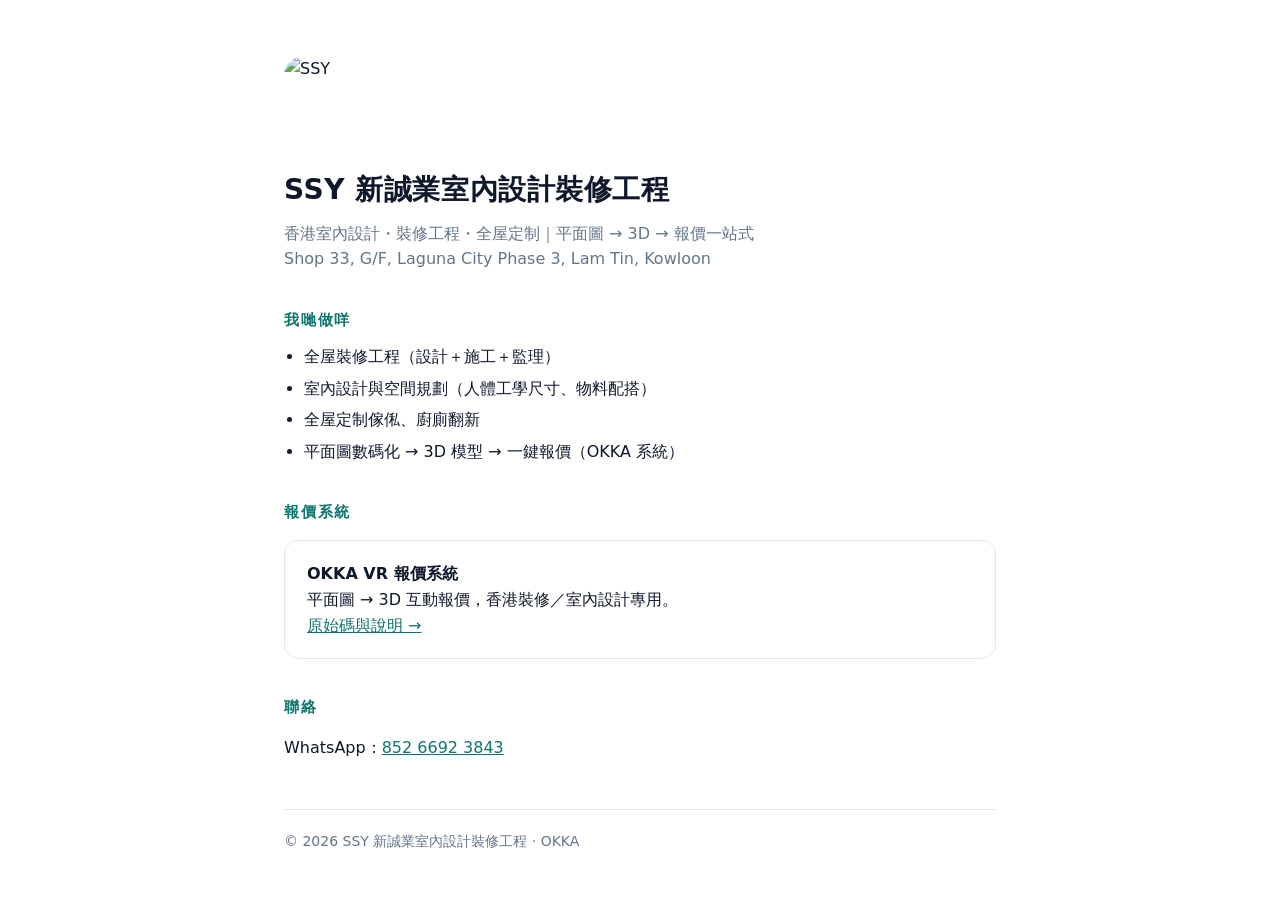
==== index.html @ 8503f15b "pages: add index.html" ====
<!doctype html>
<html lang="zh-HK">
<head>
<meta charset="utf-8">
<meta name="viewport" content="width=device-width,initial-scale=1">
<title>SSY 新誠業室內設計裝修工程 · OKKA</title>
<meta name="description" content="香港室內設計・裝修工程・全屋定制｜平面圖→3D→報價一站式。藍田麗港城。">
<style>
  :root{--ink:#0f172a;--muted:#64748b;--line:#e2e8f0;--brand:#0f766e}
  *{box-sizing:border-box}
  body{margin:0;font:16px/1.6 -apple-system,"Noto Sans HK","PingFang HK",system-ui,sans-serif;color:var(--ink);background:#fff}
  .wrap{max-width:760px;margin:0 auto;padding:56px 24px}
  .logo{width:88px;height:88px;border-radius:20px;display:block;margin-bottom:24px}
  h1{font-size:28px;margin:0 0 8px;letter-spacing:.02em}
  .sub{color:var(--muted);margin:0 0 32px}
  h2{font-size:15px;text-transform:uppercase;letter-spacing:.12em;color:var(--brand);margin:36px 0 12px}
  ul{margin:0;padding-left:20px}
  li{margin:6px 0}
  a{color:var(--brand)}
  .card{border:1px solid var(--line);border-radius:14px;padding:20px 22px;margin:16px 0}
  footer{margin-top:48px;padding-top:20px;border-top:1px solid var(--line);color:var(--muted);font-size:14px}
</style>
</head>
<body>
<div class="wrap">
  <img class="logo" src="icon-512.png" alt="SSY">
  <h1>SSY 新誠業室內設計裝修工程</h1>
  <p class="sub">香港室內設計・裝修工程・全屋定制｜平面圖 → 3D → 報價一站式<br>Shop 33, G/F, Laguna City Phase 3, Lam Tin, Kowloon</p>

  <h2>我哋做咩</h2>
  <ul>
    <li>全屋裝修工程（設計＋施工＋監理）</li>
    <li>室內設計與空間規劃（人體工學尺寸、物料配搭）</li>
    <li>全屋定制傢俬、廚廁翻新</li>
    <li>平面圖數碼化 → 3D 模型 → 一鍵報價（OKKA 系統）</li>
  </ul>

  <h2>報價系統</h2>
  <div class="card">
    <strong>OKKA VR 報價系統</strong><br>
    平面圖 → 3D 互動報價，香港裝修／室內設計專用。<br>
    <a href="https://github.com/ssyaia8888/okka-vr-quotation">原始碼與說明 →</a>
  </div>

  <h2>聯絡</h2>
  <p>WhatsApp：<a href="https://wa.me/85266923843">852 6692 3843</a></p>

  <footer>© <span id="y"></span> SSY 新誠業室內設計裝修工程 · OKKA</footer>
</div>
<script>document.getElementById('y').textContent=new Date().getFullYear()</script>
</body>
</html>
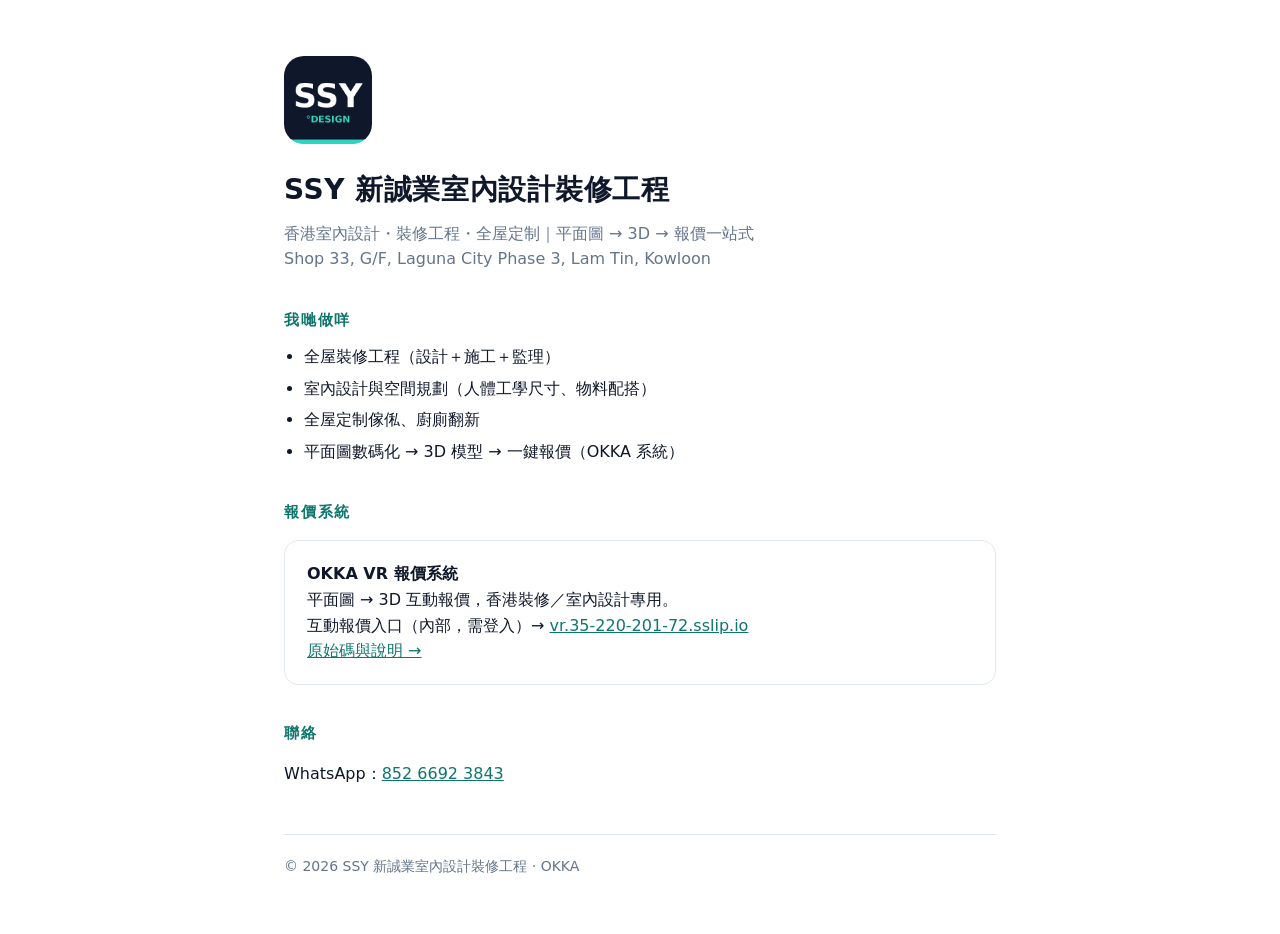
==== commit 38d2e8f3: "pages: link to live interactive quotation site (internal, auth)" ====
--- a/index.html
+++ b/index.html
@@ -39,6 +39,7 @@
   <div class="card">
     <strong>OKKA VR 報價系統</strong><br>
     平面圖 → 3D 互動報價，香港裝修／室內設計專用。<br>
+    互動報價入口（內部，需登入）→ <a href="https://vr.35-220-201-72.sslip.io/">vr.35-220-201-72.sslip.io</a><br>
     <a href="https://github.com/ssyaia8888/okka-vr-quotation">原始碼與說明 →</a>
   </div>
 
